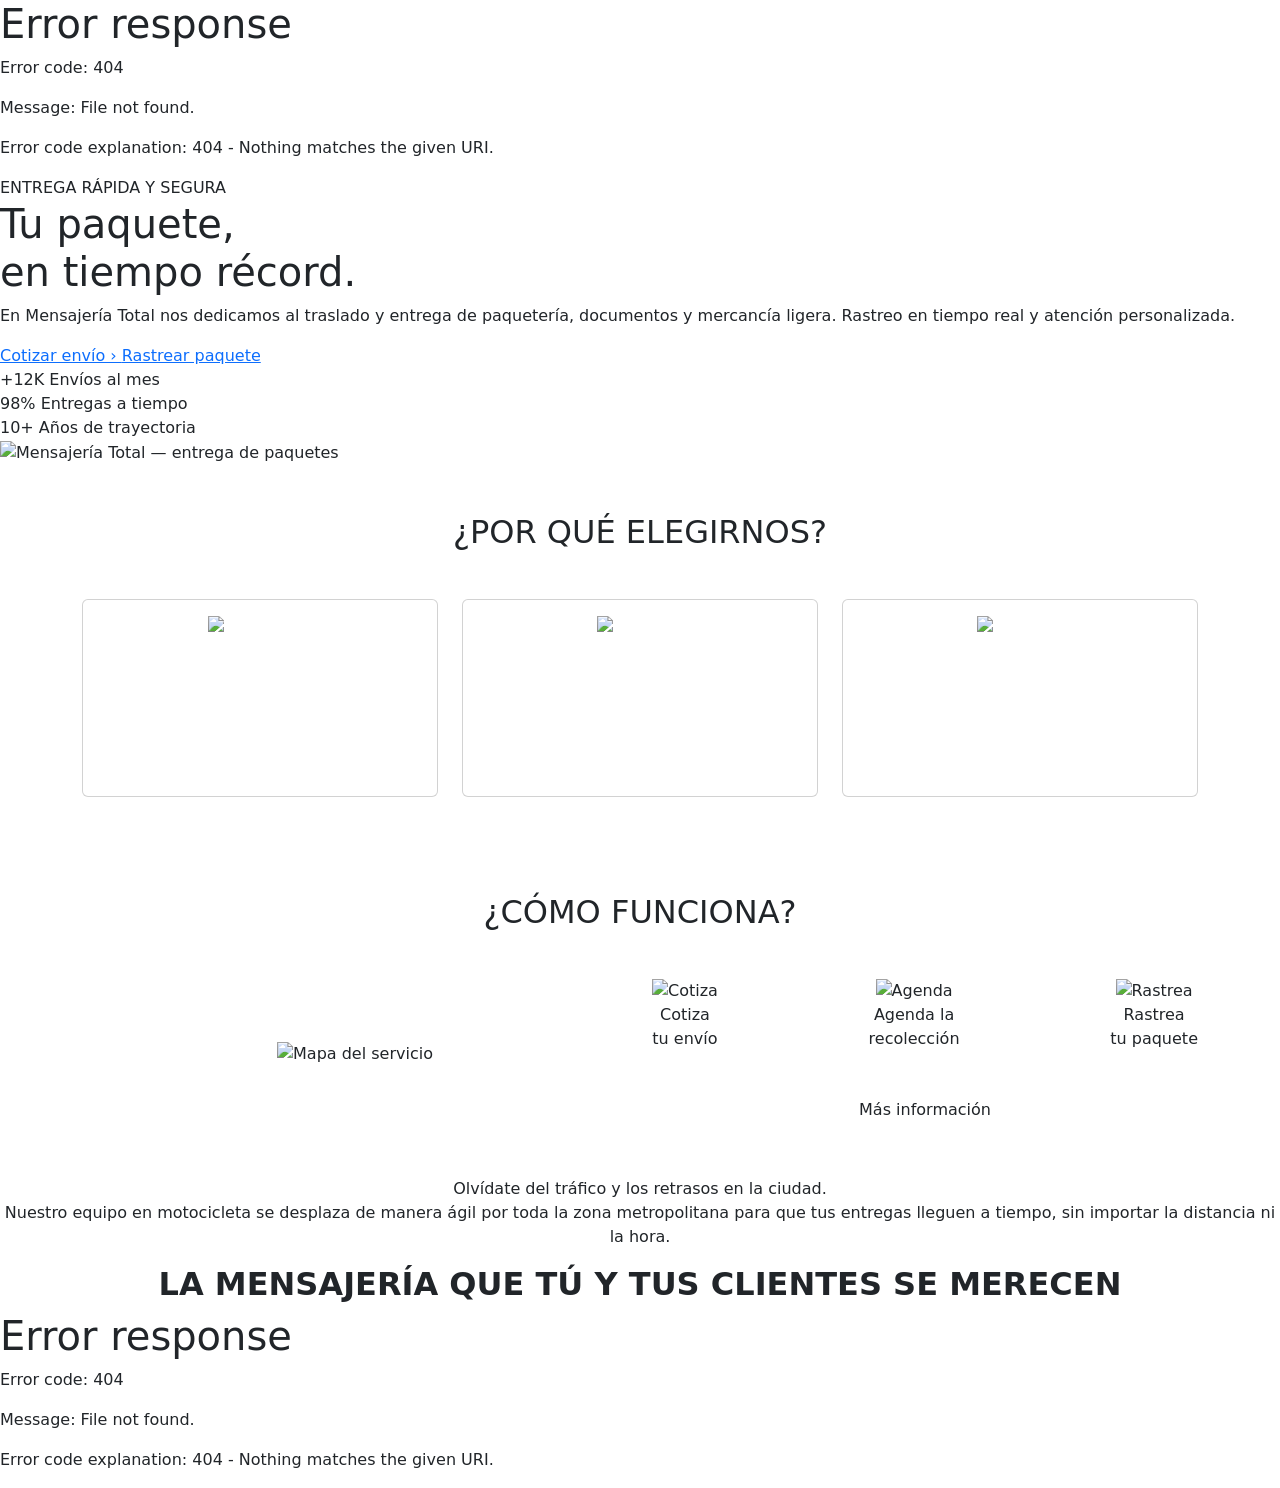
==== src/main/resources/static/index.html @ 4a16b884 "se realiza rama de manera provicional se soliciona de manera hardcore union entre back/front" ====
<!doctype html>
<html lang="en">
  <head>
    <meta charset="UTF-8" />
    <meta name="viewport" content="width=device-width, initial-scale=1.0" />
    <title>Inicio</title>
    <!-- Tu CSS -->
    <!-- 1. SIEMPRE PRIMERO: colores globales del proyecto -->
    <link rel="stylesheet" href="/src/css/variables.css" />
    <!-- Fuentes del proyecto -->
    <link href="https://fonts.googleapis.com/css2?family=Playfair+Display+SC:wght@400;700&family=Poppins:wght@400;500;600;700&family=Open+Sans:wght@400;500;600&family=Montserrat:wght@400;500;600&display=swap" rel="stylesheet">

    <!-- 2. Bootstrap CSS: grid, componentes, utilidades -->
    <link
      href="https://cdn.jsdelivr.net/npm/bootstrap@5.3.3/dist/css/bootstrap.min.css"
      rel="stylesheet"
    />

    <!-- 3. Bootstrap Icons: íconos como bi-clipboard, bi-person, etc. -->
    <link
      href="https://cdn.jsdelivr.net/npm/bootstrap-icons@1.11.3/font/bootstrap-icons.css"
      rel="stylesheet"
    />

    <!-- 4. CSS propio de esta página — cambia el nombre según la página -->
    <!-- CSS de componentes compartidos -->
    <link rel="stylesheet" href="/src/css/navbar.css" />
    <link rel="stylesheet" href="/src/css/footer.css" />

    <!-- 4. CSS propio de esta página -->
    <link rel="stylesheet" href="./src/css/style.css" />

    <!-- Link de la pagina de inicio-->
    <link rel="stylesheet" href="/src/pages/inicio/inicio.css" />
  </head>
  <body>
    <!-- Navbar -->
    <div id="navbar"></div>

    <!-- Todo: lo que es único de esta página-->

    <main>
      <div id="inicio-container"></div>
    </main>

    <!-- Todo: FIN DEL CONTENIDO -->

    <!-- FOOTER: se inyecta automáticamente con footer.js, no tocar -->
    <div id="footer"></div>

    <script>
      fetch("./src/pages/inicio/inicio.html")
        .then((response) => response.text())
        .then((data) => {
          document.getElementById("inicio-container").innerHTML = data;
        });
    </script>

    <!-- Scripts -->
    <!-- Bootstrap JS: necesario para carousel, navbar mobile, modales -->
    <!-- IMPORTANTE: va ANTES que navbar.js y footer.js -->
    <script src="https://cdn.jsdelivr.net/npm/bootstrap@5.3.3/dist/js/bootstrap.bundle.min.js"></script>
    <script type="module" src="./src/js/navbar.js"></script>
    <script type="module" src="./src/js/footer.js"></script>
    <script type="module" src="./src/main.js"></script>
    <!-- No ponemos el main.js por que no lo necesitamos en esta página -->
  </body>
</html>
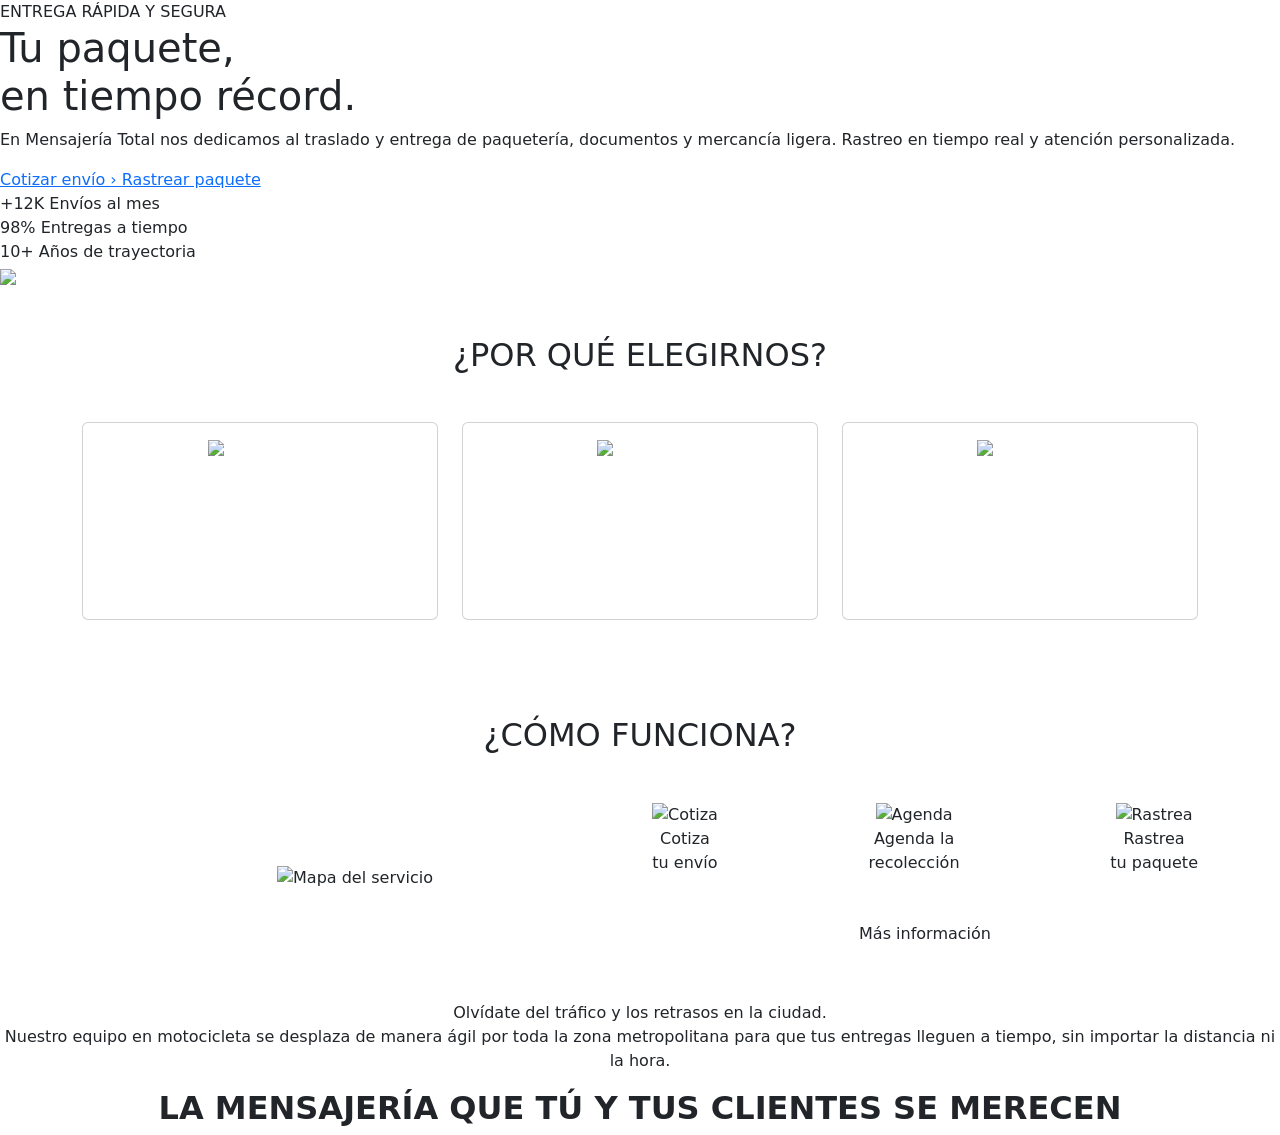
==== commit 5cfabd72: "se unen back/front" ====
--- a/src/main/resources/static/index.html
+++ b/src/main/resources/static/index.html
@@ -6,7 +6,6 @@
     <title>Inicio</title>
     <!-- Tu CSS -->
     <!-- 1. SIEMPRE PRIMERO: colores globales del proyecto -->
-    <link rel="stylesheet" href="/src/css/variables.css" />
     <!-- Fuentes del proyecto -->
     <link href="https://fonts.googleapis.com/css2?family=Playfair+Display+SC:wght@400;700&family=Poppins:wght@400;500;600;700&family=Open+Sans:wght@400;500;600&family=Montserrat:wght@400;500;600&display=swap" rel="stylesheet">
 
@@ -24,14 +23,16 @@
 
     <!-- 4. CSS propio de esta página — cambia el nombre según la página -->
     <!-- CSS de componentes compartidos -->
-    <link rel="stylesheet" href="/src/css/navbar.css" />
-    <link rel="stylesheet" href="/src/css/footer.css" />
 
     <!-- 4. CSS propio de esta página -->
     <link rel="stylesheet" href="./src/css/style.css" />
 
     <!-- Link de la pagina de inicio-->
-    <link rel="stylesheet" href="/src/pages/inicio/inicio.css" />
+    <script type="module" crossorigin src="/assets/main-BVrVuF97.js"></script>
+    <link rel="modulepreload" crossorigin href="/assets/chunk-1VNLd2iN.js">
+    <link rel="modulepreload" crossorigin href="/assets/modulepreload-polyfill-Dezn_h7o.js">
+    <link rel="stylesheet" crossorigin href="/assets/main-Co6B0oRh.css">
+    <link rel="stylesheet" crossorigin href="/assets/footer-D1ovcNbg.css">
   </head>
   <body>
     <!-- Navbar -->
@@ -60,9 +61,6 @@
     <!-- Bootstrap JS: necesario para carousel, navbar mobile, modales -->
     <!-- IMPORTANTE: va ANTES que navbar.js y footer.js -->
     <script src="https://cdn.jsdelivr.net/npm/bootstrap@5.3.3/dist/js/bootstrap.bundle.min.js"></script>
-    <script type="module" src="./src/js/navbar.js"></script>
-    <script type="module" src="./src/js/footer.js"></script>
-    <script type="module" src="./src/main.js"></script>
     <!-- No ponemos el main.js por que no lo necesitamos en esta página -->
   </body>
 </html>
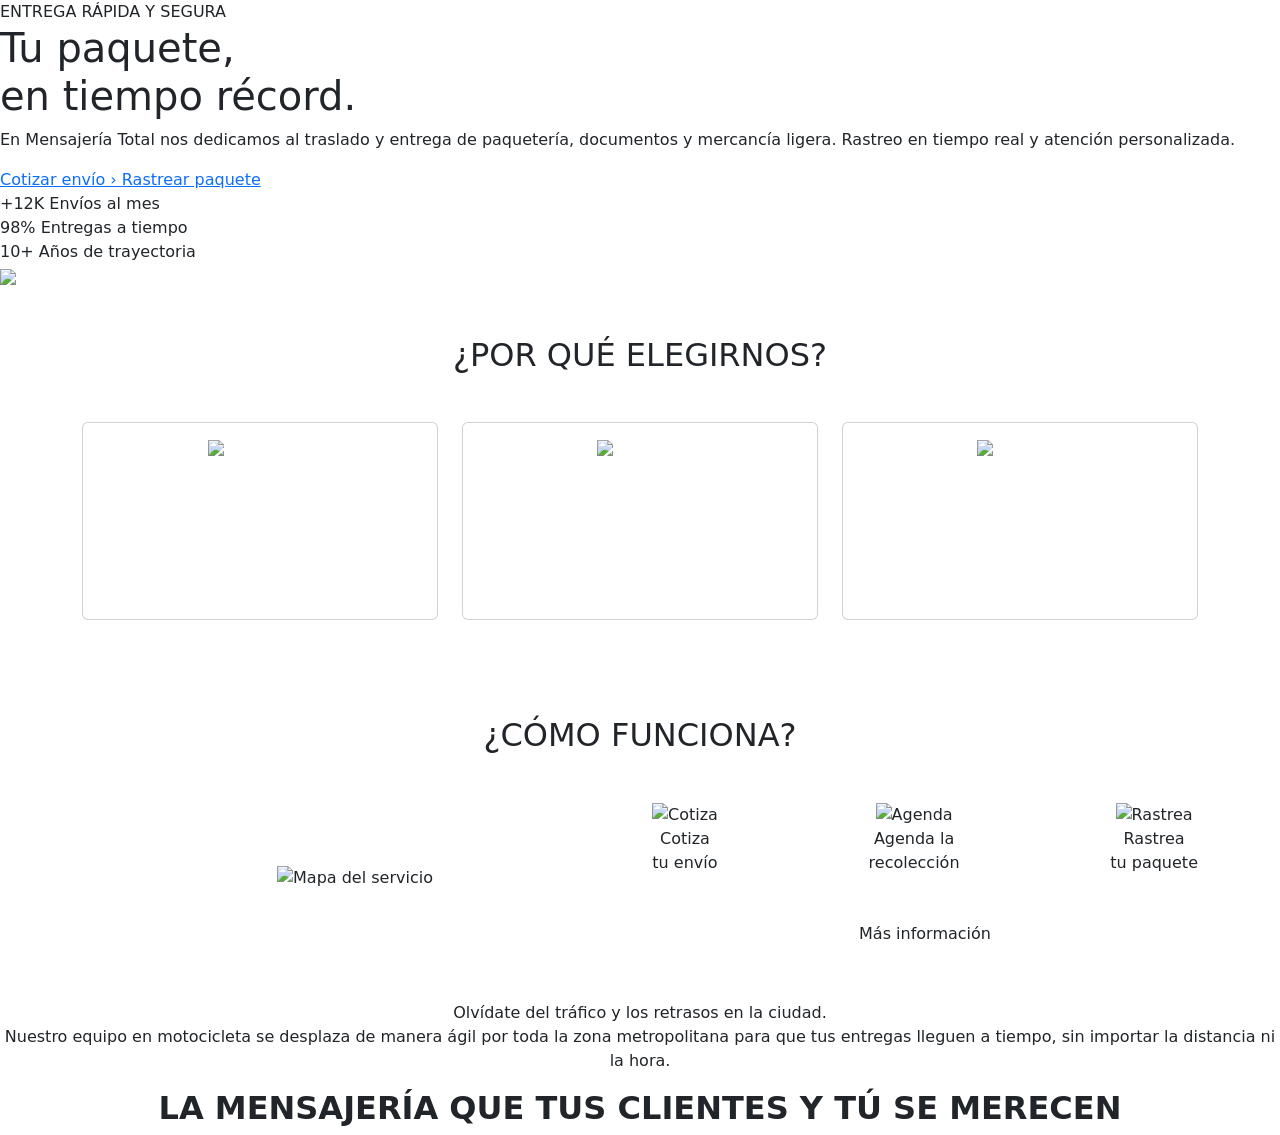
==== commit c3ad1fcb: "pruebas de[loy" ====
--- a/src/main/resources/static/index.html
+++ b/src/main/resources/static/index.html
@@ -7,7 +7,10 @@
     <!-- Tu CSS -->
     <!-- 1. SIEMPRE PRIMERO: colores globales del proyecto -->
     <!-- Fuentes del proyecto -->
-    <link href="https://fonts.googleapis.com/css2?family=Playfair+Display+SC:wght@400;700&family=Poppins:wght@400;500;600;700&family=Open+Sans:wght@400;500;600&family=Montserrat:wght@400;500;600&display=swap" rel="stylesheet">
+    <link
+      href="https://fonts.googleapis.com/css2?family=Playfair+Display+SC:wght@400;700&family=Poppins:wght@400;500;600;700&family=Open+Sans:wght@400;500;600&family=Montserrat:wght@400;500;600&display=swap"
+      rel="stylesheet"
+    />
 
     <!-- 2. Bootstrap CSS: grid, componentes, utilidades -->
     <link
@@ -28,11 +31,11 @@
     <link rel="stylesheet" href="./src/css/style.css" />
 
     <!-- Link de la pagina de inicio-->
-    <script type="module" crossorigin src="/assets/main-BVrVuF97.js"></script>
+    <script type="module" crossorigin src="/assets/main-Bp2zN8X2.js"></script>
     <link rel="modulepreload" crossorigin href="/assets/chunk-1VNLd2iN.js">
     <link rel="modulepreload" crossorigin href="/assets/modulepreload-polyfill-Dezn_h7o.js">
     <link rel="stylesheet" crossorigin href="/assets/main-Co6B0oRh.css">
-    <link rel="stylesheet" crossorigin href="/assets/footer-D1ovcNbg.css">
+    <link rel="stylesheet" crossorigin href="/assets/footer-UcevvwJv.css">
   </head>
   <body>
     <!-- Navbar -->
@@ -61,6 +64,7 @@
     <!-- Bootstrap JS: necesario para carousel, navbar mobile, modales -->
     <!-- IMPORTANTE: va ANTES que navbar.js y footer.js -->
     <script src="https://cdn.jsdelivr.net/npm/bootstrap@5.3.3/dist/js/bootstrap.bundle.min.js"></script>
+    <script src="/src/js/sesion.js"></script>
     <!-- No ponemos el main.js por que no lo necesitamos en esta página -->
   </body>
-</html>+</html>
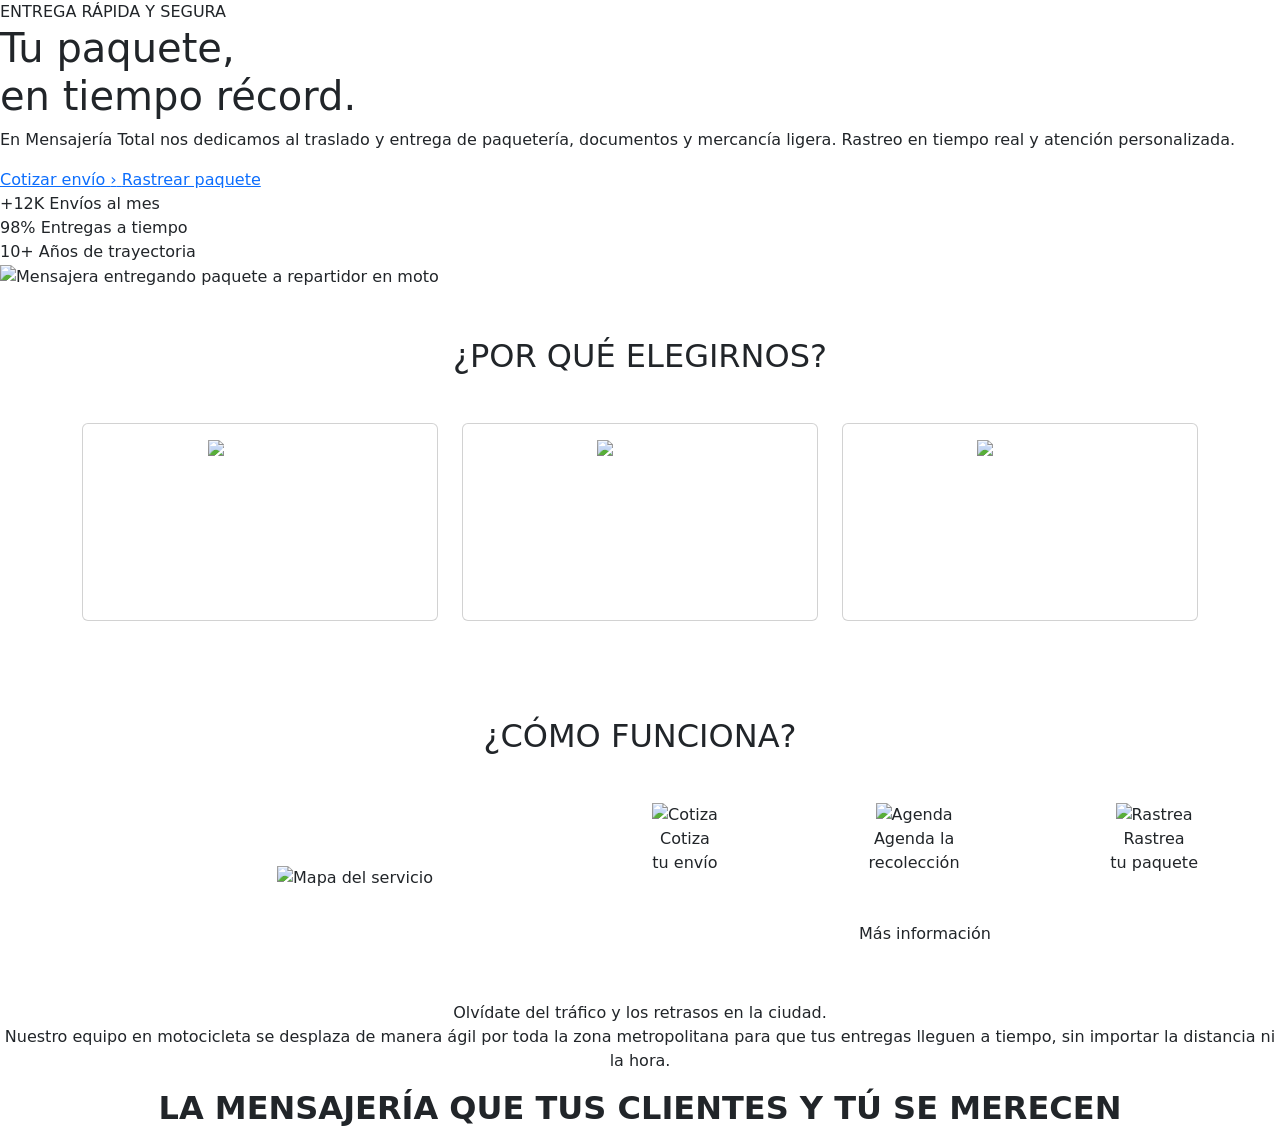
==== commit 6607c5b0: "Union y reparacion de fallos" ====
--- a/src/main/resources/static/index.html
+++ b/src/main/resources/static/index.html
@@ -31,11 +31,11 @@
     <link rel="stylesheet" href="./src/css/style.css" />
 
     <!-- Link de la pagina de inicio-->
-    <script type="module" crossorigin src="/assets/main-Bp2zN8X2.js"></script>
-    <link rel="modulepreload" crossorigin href="/assets/chunk-1VNLd2iN.js">
-    <link rel="modulepreload" crossorigin href="/assets/modulepreload-polyfill-Dezn_h7o.js">
-    <link rel="stylesheet" crossorigin href="/assets/main-Co6B0oRh.css">
-    <link rel="stylesheet" crossorigin href="/assets/footer-UcevvwJv.css">
+    <script type="module" crossorigin src="/assets/main-Yiwc781H.js"></script>
+    <link rel="modulepreload" crossorigin href="/assets/modulepreload-polyfill-CwuZNuQA.js">
+    <link rel="modulepreload" crossorigin href="/assets/preload-helper-Ccj32IGe.js">
+    <link rel="stylesheet" crossorigin href="/assets/main-Dm_GrLZn.css">
+    <link rel="stylesheet" crossorigin href="/assets/footer-BM_Clzln.css">
   </head>
   <body>
     <!-- Navbar -->
@@ -64,7 +64,6 @@
     <!-- Bootstrap JS: necesario para carousel, navbar mobile, modales -->
     <!-- IMPORTANTE: va ANTES que navbar.js y footer.js -->
     <script src="https://cdn.jsdelivr.net/npm/bootstrap@5.3.3/dist/js/bootstrap.bundle.min.js"></script>
-    <script src="/src/js/sesion.js"></script>
     <!-- No ponemos el main.js por que no lo necesitamos en esta página -->
   </body>
 </html>
